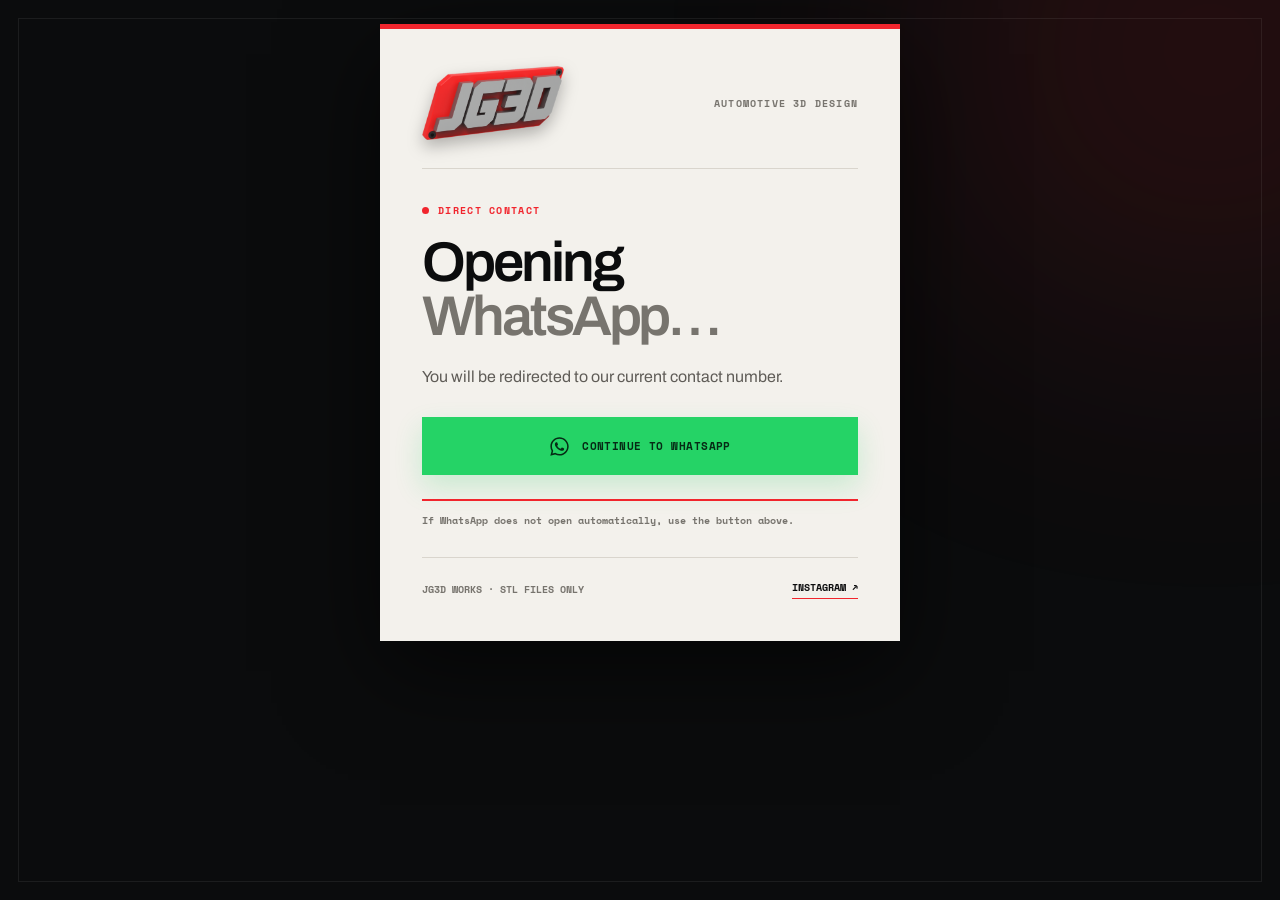
==== whatsapp/index.html @ a0ad6402 "Add WhatsApp redirect test page" ====
<!doctype html>
<html lang="en">
<head>
  <meta charset="utf-8">
  <meta name="viewport" content="width=device-width, initial-scale=1">
  <meta name="theme-color" content="#0b0c0d">
  <meta name="robots" content="noindex, nofollow">
  <title>JG3D Works | WhatsApp</title>
  <link rel="icon" href="../favicon.svg" type="image/svg+xml">
  <style>
    @font-face{font-family:Archivo;src:url("../fonts/archivo-400.ttf") format("truetype");font-weight:400;font-display:swap}
    @font-face{font-family:Archivo;src:url("../fonts/archivo-600.ttf") format("truetype");font-weight:600;font-display:swap}
    @font-face{font-family:"Space Mono";src:url("../fonts/space-mono-700.ttf") format("truetype");font-weight:700;font-display:swap}
    :root{--ink:#0b0c0d;--paper:#f3f1ec;--muted:#77746e;--line:#d9d5cd;--red:#f1252d;--green:#25d366}
    *{box-sizing:border-box}
    html,body{min-height:100%}
    body{margin:0;background:var(--ink);color:var(--ink);font-family:Archivo,Arial,sans-serif;display:grid;place-items:center;padding:24px;overflow-x:hidden}
    body:before{content:"";position:fixed;width:480px;height:480px;border-radius:50%;background:var(--red);filter:blur(150px);opacity:.18;right:-170px;top:-190px;pointer-events:none}
    body:after{content:"";position:fixed;inset:18px;border:1px solid #ffffff12;pointer-events:none}
    .card{position:relative;width:min(100%,520px);background:var(--paper);padding:42px;box-shadow:0 30px 90px #0009;overflow:hidden}
    .card:before{content:"";position:absolute;left:0;top:0;width:100%;height:5px;background:var(--red)}
    .brand{display:flex;align-items:center;justify-content:space-between;padding-bottom:28px;border-bottom:1px solid var(--line)}
    .brand img{display:block;width:142px;height:auto;filter:drop-shadow(0 7px 8px #0004)}
    .brand span{font:700 10px "Space Mono",monospace;letter-spacing:.12em;color:var(--muted);text-transform:uppercase}
    .eyebrow{display:flex;align-items:center;gap:9px;margin-top:34px;color:var(--red);font:700 10px "Space Mono",monospace;letter-spacing:.13em;text-transform:uppercase}
    .eyebrow i{width:7px;height:7px;border-radius:50%;background:var(--red)}
    h1{font-size:clamp(38px,8vw,56px);line-height:.96;letter-spacing:-.055em;margin:18px 0 20px;font-weight:600}
    h1 span{color:var(--muted)}
    .lead{color:#5f5c57;font-size:16px;line-height:1.6;margin:0 0 28px}
    .button{width:100%;min-height:58px;padding:15px 18px;background:var(--green);color:#062b15;text-decoration:none;display:flex;align-items:center;justify-content:center;gap:12px;font:700 11px "Space Mono",monospace;letter-spacing:.04em;text-transform:uppercase;transition:transform .2s,filter .2s,box-shadow .2s;box-shadow:0 12px 28px #25d36633}
    .button:hover{transform:translateY(-2px);filter:brightness(1.05);box-shadow:0 16px 34px #25d36648}
    .button svg{width:21px;height:21px;fill:currentColor}
    .progress{height:2px;margin-top:24px;background:var(--line);overflow:hidden}
    .progress i{display:block;width:100%;height:100%;background:var(--red);transform-origin:left;animation:progress 1.8s linear forwards}
    .preview .progress i{animation:none;transform:scaleX(0)}
    @keyframes progress{from{transform:scaleX(0)}to{transform:scaleX(1)}}
    .status{font:400 10px "Space Mono",monospace;color:var(--muted);line-height:1.6;margin:12px 0 0}
    .secondary{display:flex;justify-content:space-between;gap:18px;align-items:center;margin-top:28px;padding-top:22px;border-top:1px solid var(--line);font:700 10px "Space Mono",monospace;text-transform:uppercase}
    .secondary span{color:var(--muted);font-weight:400}
    .secondary a{color:var(--ink);text-decoration:none;border-bottom:1px solid var(--red);padding-bottom:3px}
    @media(max-width:520px){body{padding:14px}.card{padding:30px 24px}.brand img{width:118px}.brand span{font-size:8px}.secondary{align-items:flex-start;flex-direction:column}}
    @media(prefers-reduced-motion:reduce){.progress i{animation:none;transform:scaleX(1)}.button{transition:none}}
  </style>
</head>
<body>
  <main class="card" aria-labelledby="page-title">
    <div class="brand">
      <img src="../assets/jg3d-logo.png" alt="JG3D Works">
      <span>Automotive 3D Design</span>
    </div>
    <div class="eyebrow"><i></i><span id="eyebrow">Direct contact</span></div>
    <h1 id="page-title">Opening<br><span>WhatsApp…</span></h1>
    <p class="lead" id="lead">You will be redirected to our current contact number.</p>
    <a class="button" id="whatsapp-link" href="https://wa.me/5493517887769?text=Hello%20JG3D%2C%20I%20found%20your%20designs%20on%20Cults3D%20and%20would%20like%20to%20make%20an%20inquiry." rel="noopener noreferrer">
      <svg viewBox="0 0 448 512" aria-hidden="true"><path d="M380.9 97.1C339 55.1 283.2 32 223.9 32 101.5 32 1.9 131.6 1.9 254c0 39.1 10.2 77.3 29.6 111L0 480l117.7-30.9c32.4 17.7 68.9 27 106 27h.1c122.3 0 224.1-99.6 224.1-222 0-59.3-25.2-115-67-157zm-157 341.6c-33.2 0-65.7-8.9-94-25.8l-6.7-4-69.8 18.3L72 359.2l-4.4-7c-18.5-29.4-28.2-63.4-28.2-98.2 0-101.7 82.8-184.5 184.6-184.5 49.3 0 95.6 19.2 130.4 54.1 34.8 34.9 56.2 81.2 56.1 130.5 0 101.8-84.9 184.6-186.7 184.6zm101.7-138.2c-5.5-2.8-32.8-16.1-37.9-18-5.1-1.9-8.8-2.8-12.5 2.8-3.7 5.6-14.3 18-17.6 21.8-3.2 3.7-6.5 4.2-12 1.4-32.6-16.3-54-29.1-75.5-66-5.7-9.8 5.7-9.1 16.3-30.3 1.8-3.7.9-6.9-.5-9.7-1.4-2.8-12.5-30.1-17.1-41.3-4.5-10.8-9.1-9.3-12.5-9.5-3.2-.2-6.9-.2-10.6-.2s-9.7 1.4-14.8 6.9c-5.1 5.6-19.4 19-19.4 46.3s19.9 53.7 22.6 57.4c2.8 3.7 39.1 59.7 94.8 83.8 35.2 15.2 49 16.5 66.6 13.9 10.7-1.6 32.8-13.4 37.4-26.4 4.6-13 4.6-24.1 3.2-26.4-1.3-2.5-5-3.9-10.5-6.6z"/></svg>
      <span id="button-text">Continue to WhatsApp</span>
    </a>
    <div class="progress" aria-hidden="true"><i></i></div>
    <p class="status" id="status">If WhatsApp does not open automatically, use the button above.</p>
    <div class="secondary">
      <span>JG3D Works · STL files only</span>
      <a href="https://www.instagram.com/jg3d.works/" rel="noopener noreferrer">Instagram ↗</a>
    </div>
  </main>
  <script>
    (() => {
      const WHATSAPP_NUMBER = "5493517887769";
      const copy = {
        en: {
          eyebrow: "Direct contact",
          title: "Opening<br><span>WhatsApp…</span>",
          lead: "You will be redirected to our current contact number.",
          button: "Continue to WhatsApp",
          status: "If WhatsApp does not open automatically, use the button above.",
          preview: "Preview mode: automatic redirection is paused.",
          message: "Hello JG3D, I found your designs on Cults3D and would like to make an inquiry."
        },
        es: {
          eyebrow: "Contacto directo",
          title: "Abriendo<br><span>WhatsApp…</span>",
          lead: "Te redirigiremos a nuestro número de contacto actual.",
          button: "Continuar a WhatsApp",
          status: "Si WhatsApp no se abre automáticamente, usá el botón superior.",
          preview: "Modo de vista previa: la redirección automática está pausada.",
          message: "Hola JG3D, encontré sus diseños en Cults3D y quisiera hacer una consulta."
        },
        pt: {
          eyebrow: "Contato direto",
          title: "Abrindo<br><span>WhatsApp…</span>",
          lead: "Você será redirecionado para o nosso número de contato atual.",
          button: "Continuar para o WhatsApp",
          status: "Se o WhatsApp não abrir automaticamente, use o botão acima.",
          preview: "Modo de visualização: o redirecionamento automático está pausado.",
          message: "Olá JG3D, encontrei seus projetos no Cults3D e gostaria de fazer uma consulta."
        }
      };
      const requested = new URLSearchParams(location.search).get("lang");
      const browserLanguage = (navigator.language || "en").slice(0, 2).toLowerCase();
      const language = copy[requested] ? requested : (copy[browserLanguage] ? browserLanguage : "en");
      const text = copy[language];
      const target = `https://wa.me/${WHATSAPP_NUMBER}?text=${encodeURIComponent(text.message)}`;
      const preview = new URLSearchParams(location.search).get("preview") === "1";
      document.documentElement.lang = language;
      document.getElementById("eyebrow").textContent = text.eyebrow;
      document.getElementById("page-title").innerHTML = text.title;
      document.getElementById("lead").textContent = text.lead;
      document.getElementById("button-text").textContent = text.button;
      document.getElementById("status").textContent = preview ? text.preview : text.status;
      document.getElementById("whatsapp-link").href = target;
      if (preview) {
        document.body.classList.add("preview");
      } else {
        window.setTimeout(() => window.location.replace(target), 1800);
      }
    })();
  </script>
</body>
</html>
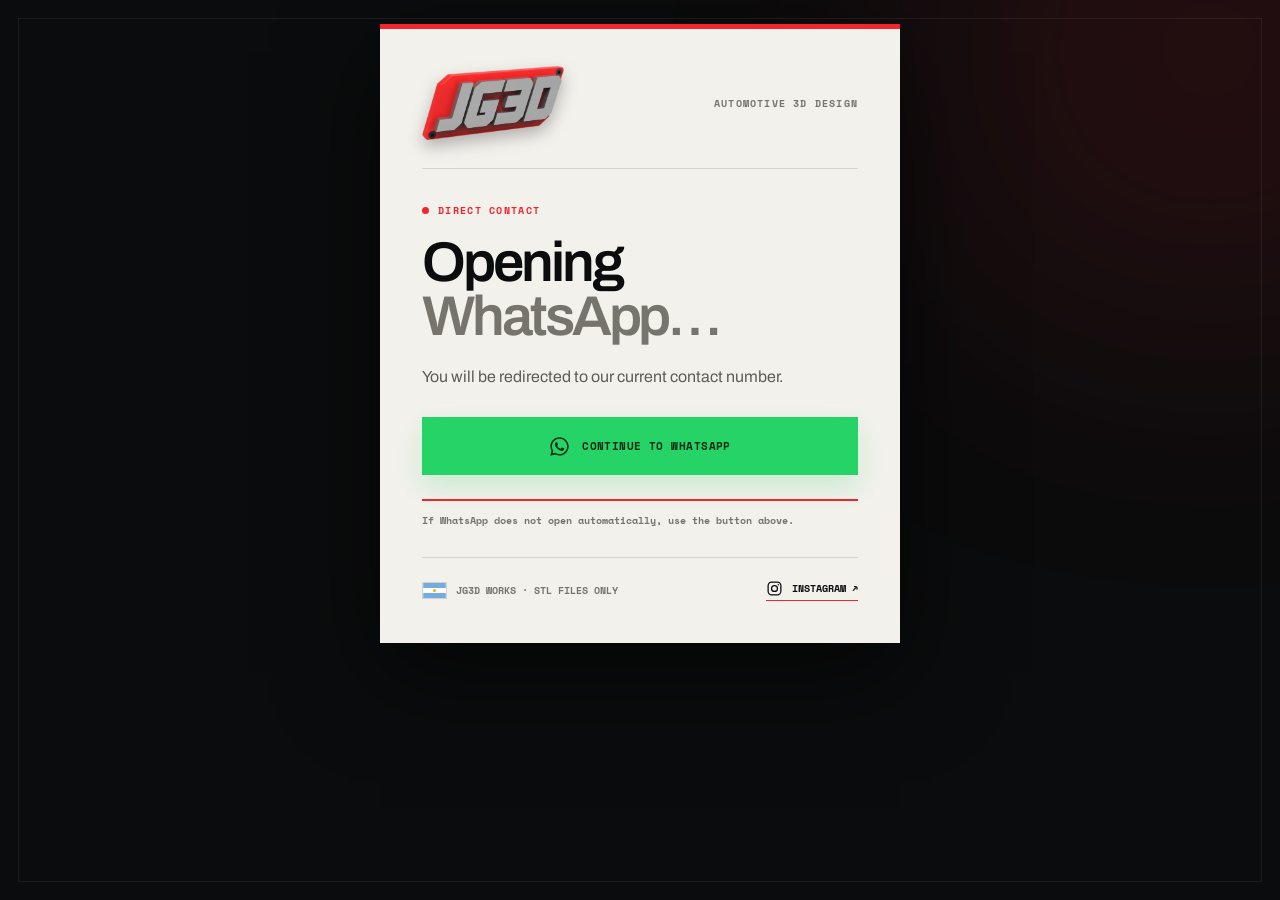
==== commit c179af61: "Refine WhatsApp redirect footer" ====
--- a/whatsapp/index.html
+++ b/whatsapp/index.html
@@ -36,9 +36,12 @@
     @keyframes progress{from{transform:scaleX(0)}to{transform:scaleX(1)}}
     .status{font:400 10px "Space Mono",monospace;color:var(--muted);line-height:1.6;margin:12px 0 0}
     .secondary{display:flex;justify-content:space-between;gap:18px;align-items:center;margin-top:28px;padding-top:22px;border-top:1px solid var(--line);font:700 10px "Space Mono",monospace;text-transform:uppercase}
-    .secondary span{color:var(--muted);font-weight:400}
+    .secondary-brand,.secondary a{display:flex;align-items:center;gap:9px}
+    .secondary-brand span{color:var(--muted);font-weight:400}
     .secondary a{color:var(--ink);text-decoration:none;border-bottom:1px solid var(--red);padding-bottom:3px}
-    @media(max-width:520px){body{padding:14px}.card{padding:30px 24px}.brand img{width:118px}.brand span{font-size:8px}.secondary{align-items:flex-start;flex-direction:column}}
+    .argentina-flag{width:25px;height:17px;flex:0 0 auto;border:1px solid #0b0c0d22}
+    .instagram-icon{width:17px;height:17px;flex:0 0 auto;fill:none;stroke:currentColor;stroke-width:1.8}
+    @media(max-width:520px){body{padding:14px}.card{padding:30px 24px}.brand img{width:118px}.brand span{font-size:8px}.secondary{gap:10px;font-size:8px}.secondary-brand,.secondary a{gap:6px}.argentina-flag{width:22px;height:15px}.instagram-icon{width:15px;height:15px}}
     @media(prefers-reduced-motion:reduce){.progress i{animation:none;transform:scaleX(1)}.button{transition:none}}
   </style>
 </head>
@@ -58,54 +61,32 @@
     <div class="progress" aria-hidden="true"><i></i></div>
     <p class="status" id="status">If WhatsApp does not open automatically, use the button above.</p>
     <div class="secondary">
-      <span>JG3D Works · STL files only</span>
-      <a href="https://www.instagram.com/jg3d.works/" rel="noopener noreferrer">Instagram ↗</a>
+      <div class="secondary-brand">
+        <svg class="argentina-flag" viewBox="0 0 30 20" role="img" aria-label="Argentina">
+          <rect width="30" height="6.67" fill="#74acdf"/>
+          <rect y="6.67" width="30" height="6.66" fill="#fff"/>
+          <rect y="13.33" width="30" height="6.67" fill="#74acdf"/>
+          <circle cx="15" cy="10" r="2.1" fill="#f6b40e"/>
+        </svg>
+        <span>JG3D Works · STL files only</span>
+      </div>
+      <a href="https://www.instagram.com/jg3d.works/" rel="noopener noreferrer">
+        <svg class="instagram-icon" viewBox="0 0 24 24" aria-hidden="true">
+          <rect x="3" y="3" width="18" height="18" rx="5"/>
+          <circle cx="12" cy="12" r="4.2"/>
+          <circle cx="17.4" cy="6.7" r="1" fill="currentColor" stroke="none"/>
+        </svg>
+        <span>Instagram ↗</span>
+      </a>
     </div>
   </main>
   <script>
     (() => {
       const WHATSAPP_NUMBER = "5493517887769";
-      const copy = {
-        en: {
-          eyebrow: "Direct contact",
-          title: "Opening<br><span>WhatsApp…</span>",
-          lead: "You will be redirected to our current contact number.",
-          button: "Continue to WhatsApp",
-          status: "If WhatsApp does not open automatically, use the button above.",
-          preview: "Preview mode: automatic redirection is paused.",
-          message: "Hello JG3D, I found your designs on Cults3D and would like to make an inquiry."
-        },
-        es: {
-          eyebrow: "Contacto directo",
-          title: "Abriendo<br><span>WhatsApp…</span>",
-          lead: "Te redirigiremos a nuestro número de contacto actual.",
-          button: "Continuar a WhatsApp",
-          status: "Si WhatsApp no se abre automáticamente, usá el botón superior.",
-          preview: "Modo de vista previa: la redirección automática está pausada.",
-          message: "Hola JG3D, encontré sus diseños en Cults3D y quisiera hacer una consulta."
-        },
-        pt: {
-          eyebrow: "Contato direto",
-          title: "Abrindo<br><span>WhatsApp…</span>",
-          lead: "Você será redirecionado para o nosso número de contato atual.",
-          button: "Continuar para o WhatsApp",
-          status: "Se o WhatsApp não abrir automaticamente, use o botão acima.",
-          preview: "Modo de visualização: o redirecionamento automático está pausado.",
-          message: "Olá JG3D, encontrei seus projetos no Cults3D e gostaria de fazer uma consulta."
-        }
-      };
-      const requested = new URLSearchParams(location.search).get("lang");
-      const browserLanguage = (navigator.language || "en").slice(0, 2).toLowerCase();
-      const language = copy[requested] ? requested : (copy[browserLanguage] ? browserLanguage : "en");
-      const text = copy[language];
-      const target = `https://wa.me/${WHATSAPP_NUMBER}?text=${encodeURIComponent(text.message)}`;
+      const WHATSAPP_MESSAGE = "Hello JG3D, I found your designs on Cults3D and would like to make an inquiry.";
+      const target = `https://wa.me/${WHATSAPP_NUMBER}?text=${encodeURIComponent(WHATSAPP_MESSAGE)}`;
       const preview = new URLSearchParams(location.search).get("preview") === "1";
-      document.documentElement.lang = language;
-      document.getElementById("eyebrow").textContent = text.eyebrow;
-      document.getElementById("page-title").innerHTML = text.title;
-      document.getElementById("lead").textContent = text.lead;
-      document.getElementById("button-text").textContent = text.button;
-      document.getElementById("status").textContent = preview ? text.preview : text.status;
+      if (preview) document.getElementById("status").textContent = "Preview mode: automatic redirection is paused.";
       document.getElementById("whatsapp-link").href = target;
       if (preview) {
         document.body.classList.add("preview");
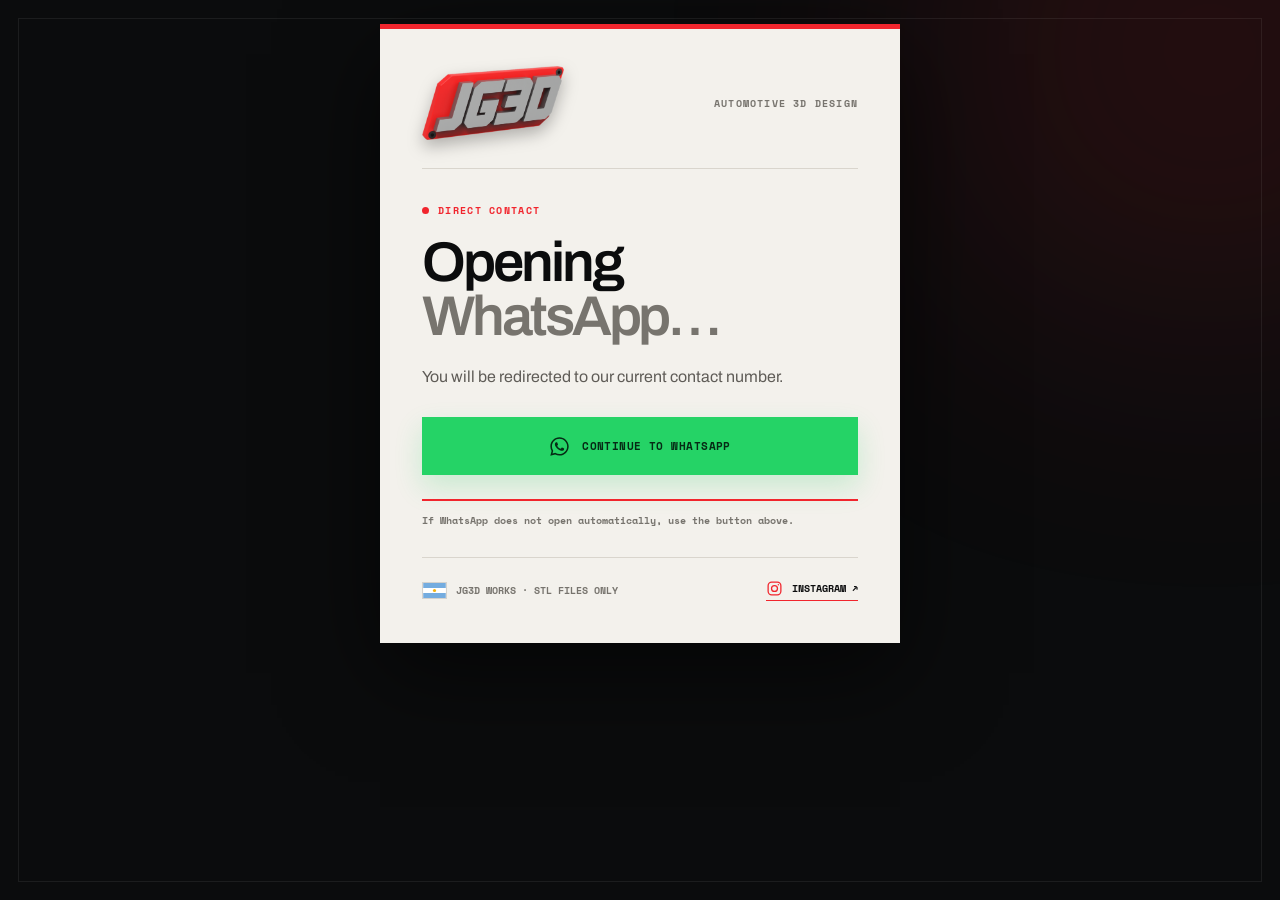
==== commit ed65936d: "Color Instagram icon in WhatsApp page" ====
--- a/whatsapp/index.html
+++ b/whatsapp/index.html
@@ -40,7 +40,8 @@
     .secondary-brand span{color:var(--muted);font-weight:400}
     .secondary a{color:var(--ink);text-decoration:none;border-bottom:1px solid var(--red);padding-bottom:3px}
     .argentina-flag{width:25px;height:17px;flex:0 0 auto;border:1px solid #0b0c0d22}
-    .instagram-icon{width:17px;height:17px;flex:0 0 auto;fill:none;stroke:currentColor;stroke-width:1.8}
+    .instagram-icon{width:17px;height:17px;flex:0 0 auto;fill:none;stroke:var(--red);stroke-width:1.8}
+    .instagram-icon .instagram-dot{fill:var(--red);stroke:none}
     @media(max-width:520px){body{padding:14px}.card{padding:30px 24px}.brand img{width:118px}.brand span{font-size:8px}.secondary{gap:10px;font-size:8px}.secondary-brand,.secondary a{gap:6px}.argentina-flag{width:22px;height:15px}.instagram-icon{width:15px;height:15px}}
     @media(prefers-reduced-motion:reduce){.progress i{animation:none;transform:scaleX(1)}.button{transition:none}}
   </style>
@@ -74,7 +75,7 @@
         <svg class="instagram-icon" viewBox="0 0 24 24" aria-hidden="true">
           <rect x="3" y="3" width="18" height="18" rx="5"/>
           <circle cx="12" cy="12" r="4.2"/>
-          <circle cx="17.4" cy="6.7" r="1" fill="currentColor" stroke="none"/>
+          <circle class="instagram-dot" cx="17.4" cy="6.7" r="1"/>
         </svg>
         <span>Instagram ↗</span>
       </a>
